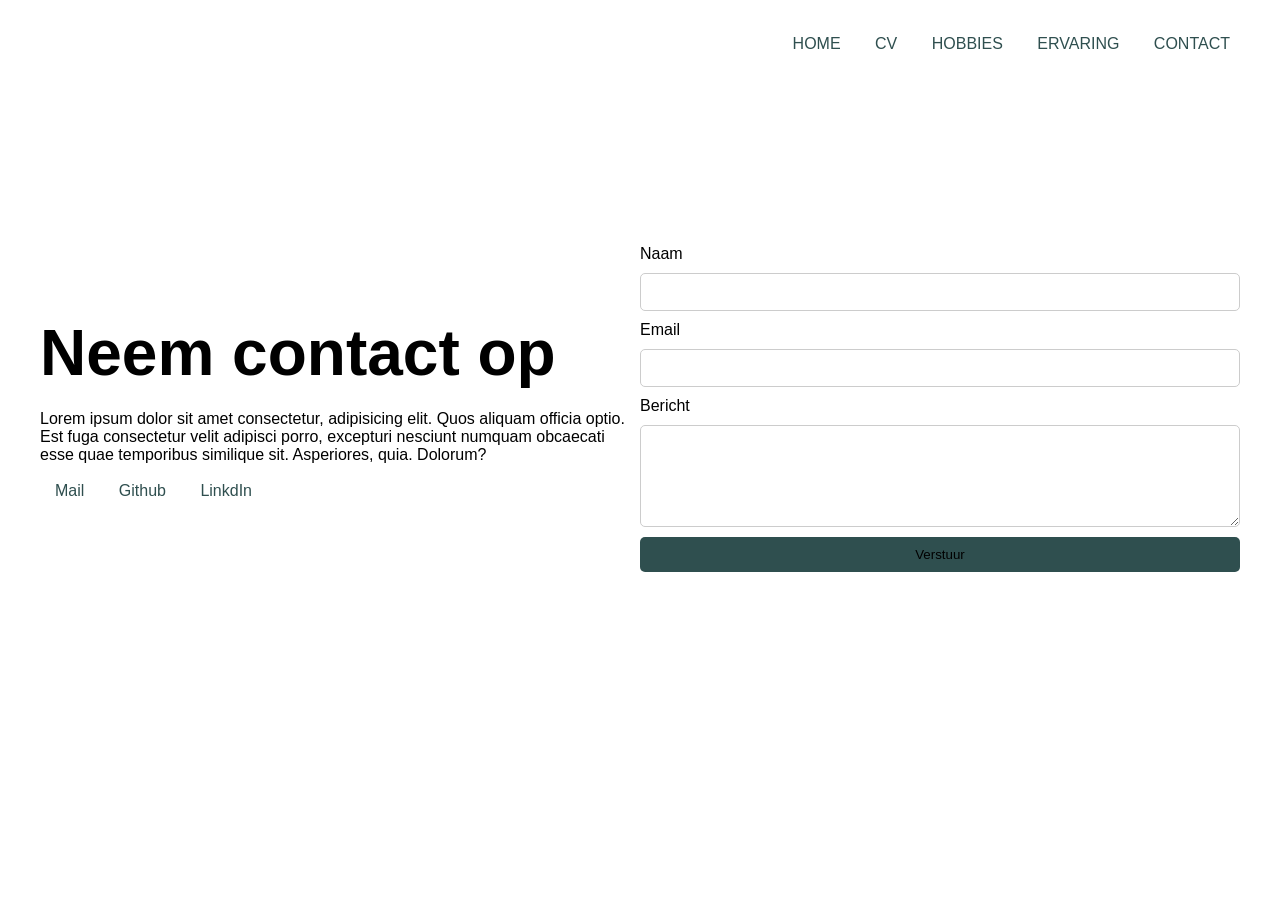
==== contact.html @ 380d9ef4 "layout contact pagina + hobby pagina" ====
<!DOCTYPE html>
<html lang="en">
<head>
    <meta charset="UTF-8">
    <meta name="viewport" content="width=device-width, initial-scale=1.0">
    <title>Document</title>
    <link rel="stylesheet" href="css/style.css">
</head>
<body>
    <header>
        <nav>
            <a href=index.html>HOME</a>
            <a href="cv.html">CV</a>
            <a href="hobby.html">HOBBIES</a>
            <a href="ervaring.html">ERVARING</a>
            <a href="contact.html">CONTACT</a>
        </nav>
    </header>

    <main>
        <div class="container">
            <div class="introductie">
                <h1>Neem contact op</h1>
                <p>Lorem ipsum dolor sit amet consectetur, adipisicing elit. Quos aliquam officia optio. Est fuga consectetur velit adipisci porro, excepturi nesciunt numquam obcaecati esse quae temporibus similique sit. Asperiores, quia. Dolorum?</p>
                <br>
                <a href="">Mail</a>
                <a href="">Github</a>
                <a href="">LinkdIn</a>
            </div>
            
            <div class="formulier">
                <form action="#" method="post">
                    <label for="naam">Naam</label>
                    <input type="text" id="naam" name="naam" required>

                    <label for="email">Email</label>
                    <input type="email" id="email" name="email" required>

                    <label for="bericht">Bericht</label>
                    <textarea id="bericht" name="bericht" rows="5" required></textarea>

                    <button type="submit">Verstuur</button>
                </form>
            </div>
        </div>
    </main>
</body>
</html>
---- css/style.css ----
*{
    font-family: Arial, Helvetica, sans-serif;
    margin: 0px;
}
p{
    margin-top: 20px;
}

h1{
    font-size: 4em;
}

.container{
    display: flex;
    align-items: center;    
    max-width: 1200px;
    margin: 0 auto;
    padding: 20px;
    height: 600px;

}

.introductie{
    flex: 1; 
}

.afbeelding{
    flex: 1;               
}

.afbeelding img{
    width: 120%;
}
header{
    padding: 15px;
    margin: 20px;
    text-align: right;
    position: sticky;
    top: 0;
}
a{
    margin: 15px;
    text-decoration: none;
    color: darkslategray;
}
a:hover{
    color: blue;
}


.formulier{
    flex: 1;
}

form{
    display: flex;
    flex-direction: column;
    gap: 10px;
}

input, textarea{
    padding: 10px;
    border: 1px solid #ccc;
    border-radius: 5px;
    font-size: 14px;
}

button{
    padding: 10px;
    background-color: darkslategray;
    border: none;
    border-radius: 5px;
    cursor: pointer;
}

button:hover{
    background-color: blue;
}
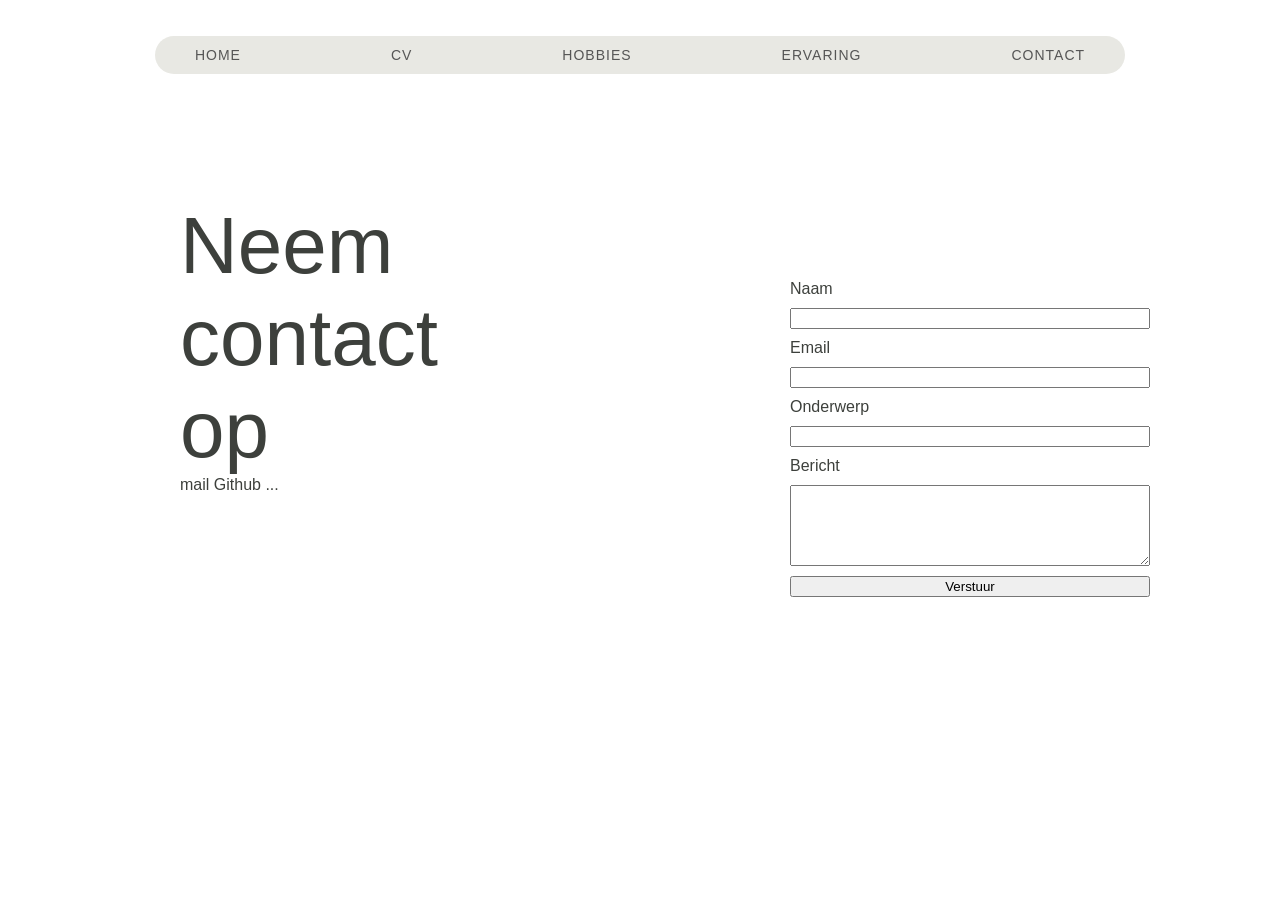
==== commit 7e58cea2: "layout contact pagina en css aanpasingen" ====
--- a/contact.html
+++ b/contact.html
@@ -1,48 +1,59 @@
-<!DOCTYPE html>
+<!doctype html>
 <html lang="en">
-<head>
-    <meta charset="UTF-8">
-    <meta name="viewport" content="width=device-width, initial-scale=1.0">
-    <title>Document</title>
-    <link rel="stylesheet" href="css/style.css">
-</head>
-<body>
+  <head>
+    <meta charset="UTF-8" />
+    <meta name="viewport" content="width=device-width, initial-scale=1.0" />
+    <title>Fleur Ceulemans</title>
+    <link rel="stylesheet" href="css/style.css" />
+  </head>
+  <body>
     <header>
-        <nav>
-            <a href=index.html>HOME</a>
-            <a href="cv.html">CV</a>
-            <a href="hobby.html">HOBBIES</a>
-            <a href="ervaring.html">ERVARING</a>
-            <a href="contact.html">CONTACT</a>
-        </nav>
+      <nav class="navbar">
+        <ul class="nav-links">
+          <li><a href="index.html">HOME</a></li>
+          <li><a href="cv.html">CV</a></li>
+          <li><a href="hobbies.html">HOBBIES</a></li>
+          <li><a href="ervaring.html">ERVARING</a></li>
+          <li><a href="contact.html">CONTACT</a></li>
+        </ul>
+      </nav>
     </header>
 
     <main>
-        <div class="container">
-            <div class="introductie">
-                <h1>Neem contact op</h1>
-                <p>Lorem ipsum dolor sit amet consectetur, adipisicing elit. Quos aliquam officia optio. Est fuga consectetur velit adipisci porro, excepturi nesciunt numquam obcaecati esse quae temporibus similique sit. Asperiores, quia. Dolorum?</p>
-                <br>
-                <a href="">Mail</a>
-                <a href="">Github</a>
-                <a href="">LinkdIn</a>
-            </div>
-            
-            <div class="formulier">
-                <form action="#" method="post">
-                    <label for="naam">Naam</label>
-                    <input type="text" id="naam" name="naam" required>
+      <div class="flex-row">
+        <div class="homepagina">
+          <h1>Neem contact op</h1>
 
-                    <label for="email">Email</label>
-                    <input type="email" id="email" name="email" required>
+          <a href="">mail</a>
+          <a href="">Github</a>
+          <a href="">...</a>
+        </div>
 
-                    <label for="bericht">Bericht</label>
-                    <textarea id="bericht" name="bericht" rows="5" required></textarea>
+        <div class="homepagina">
+          <div class="formulier">
+            <form action="#" method="post">
+              <label for="naam">Naam</label>
+              <input type="text" id="naam" name="naam" required />
 
-                    <button type="submit">Verstuur</button>
-                </form>
-            </div>
+              <label for="email">Email</label>
+              <input type="email" id="email" name="email" required />
+
+              <label for="onderwerp">Onderwerp</label>
+              <input type="text" id="onderwerp" name="onderwerp" required />
+
+              <label for="bericht">Bericht</label>
+              <textarea
+                id="bericht"
+                name="bericht"
+                rows="5"
+                required
+              ></textarea>
+
+              <button type="submit">Verstuur</button>
+            </form>
+          </div>
         </div>
+      </div>
     </main>
-</body>
-</html>+  </body>
+</html>
--- a/css/style.css
+++ b/css/style.css
@@ -1,78 +1,137 @@
-*{
-    font-family: Arial, Helvetica, sans-serif;
-    margin: 0px;
-}
-p{
-    margin-top: 20px;
+* {
+    box-sizing: border-box;
 }
 
-h1{
-    font-size: 4em;
+body {
+    font-family: Arial, Helvetica, sans-serif;
+    /*background-image: url(../images/background2.jpg); */
+    background-size: cover;
+    background-position: center;
+    color: #3D403C;
+    margin: 0;
 }
 
-.container{
-    display: flex;
-    align-items: center;    
-    max-width: 1200px;
+main {
+    padding: 60px 30px 120px;
+    max-width: 1300px;
     margin: 0 auto;
-    padding: 20px;
-    height: 600px;
-
 }
 
-.introductie{
-    flex: 1; 
+h1 {
+    font-size: 5rem;
+    font-weight: 150;
+    margin: 0;
+    color: #3D403C;
 }
 
-.afbeelding{
-    flex: 1;               
+h2 {
+    font-size: 1.6rem;
+    margin-top: 0;
+    color: #3D403C;
 }
 
-.afbeelding img{
-    width: 120%;
+p {
+    margin-top: 40px;
+    margin-bottom: 40px;
 }
-header{
-    padding: 15px;
-    margin: 20px;
-    text-align: right;
-    position: sticky;
-    top: 0;
+
+.flex-row {
+    display: flex;
+    margin-bottom: 10px;
 }
+
+.box {
+    background: #e8e8e3;
+    padding: 25px;
+    border-radius: 15px;
+}
+
+.half {
+    flex: 50%;
+    margin: 25px;
+}
+
+.volledig {
+    flex: 100%;
+    margin: 25px;
+}
+
+.homepagina {
+    flex: 50%;
+    margin-left: 150px;
+    margin-right: 100px;
+    margin-top: 30px;
+}
+
+.formulier {
+    flex: 1;
+}
+
+form {
+    display: flex;
+    flex-direction: column;
+    gap: 10px;
+    padding-top: 80px;
+}
+
+.selfie {
+    width: 90%;
+    border-radius: 40%;
+    margin-top: 50px;
+}
+
+.hobby {
+    width: 100%;
+    border-radius: 15px;
+    margin-bottom: 30px;
+}
+
+.navbar {
+  /* This centers the bar on the page */
+  display: flex;
+  justify-content: center;
+  padding: 20px;
+}
+
+.nav-links {
+  display: flex;
+  align-items: center;
+  background-color: #e8e8e3; /* Soft off-white/grey background */
+  padding: 10px 40px;
+  border-radius: 50px;
+  list-style: none;
+  gap: 150px;                 /* Adds the wide spacing between links */
+}
+
+.nav-links a {
+  text-decoration: none;
+  color: #555;               /* Muted dark grey text */
+  font-family: sans-serif;
+  font-size: 14px;
+  letter-spacing: 1px;       /* Adds that clean, spaced-out feel */
+  font-weight: 500;
+}
+
+.nav-links a:hover {
+  color: #000;               /* Darkens on hover */
+}
+
 a{
-    margin: 15px;
     text-decoration: none;
-    color: darkslategray;
+    color: #3D403C;
 }
-a:hover{
-    color: blue;
+
+@media (max-width: 860px) {
+    .nav-links {
+        gap: 40px;
+        padding: 10px 20px;
+    }
+
+    .flex-row {
+        flex-direction: column;
+    }
 }
 
 
-.formulier{
-    flex: 1;
-}
 
-form{
-    display: flex;
-    flex-direction: column;
-    gap: 10px;
-}
 
-input, textarea{
-    padding: 10px;
-    border: 1px solid #ccc;
-    border-radius: 5px;
-    font-size: 14px;
-}
-
-button{
-    padding: 10px;
-    background-color: darkslategray;
-    border: none;
-    border-radius: 5px;
-    cursor: pointer;
-}
-
-button:hover{
-    background-color: blue;
-}
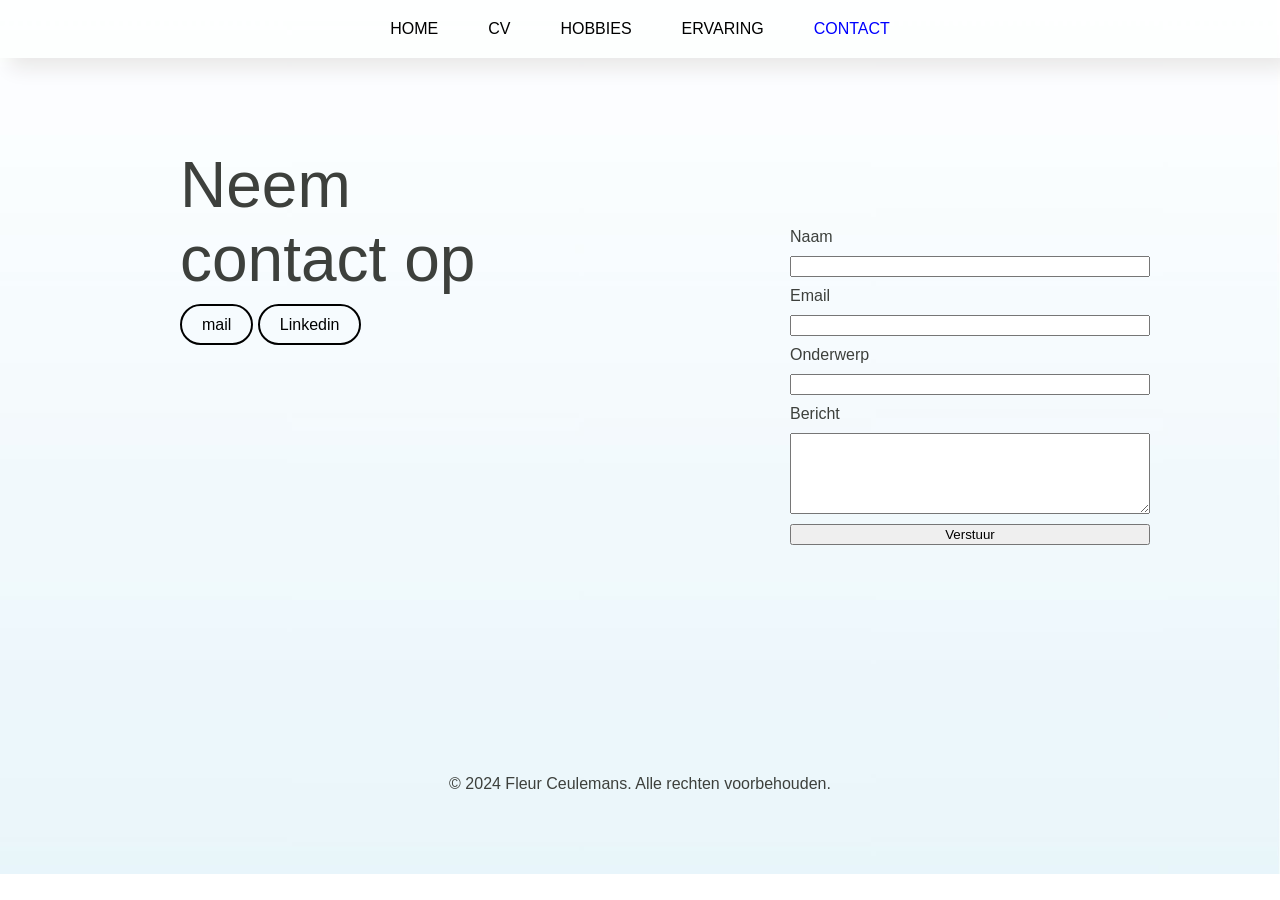
==== commit 67f05dbc: "vervanging placeholder tekst" ====
--- a/contact.html
+++ b/contact.html
@@ -5,16 +5,16 @@
     <meta name="viewport" content="width=device-width, initial-scale=1.0" />
     <title>Fleur Ceulemans</title>
     <link rel="stylesheet" href="css/style.css" />
+    <link rel="icon" type="image/x-icon" href="/images/favicon.ico">
   </head>
   <body>
     <header>
       <nav class="navbar">
-        <ul class="nav-links">
-          <li><a href="index.html">HOME</a></li>
-          <li><a href="cv.html">CV</a></li>
-          <li><a href="hobbies.html">HOBBIES</a></li>
-          <li><a href="ervaring.html">ERVARING</a></li>
-          <li><a href="contact.html">CONTACT</a></li>
+          <a href="index.html" class="navbar-item">HOME</a>
+          <a href="cv.html" class="navbar-item">CV</a>
+          <a href="hobbies.html" class="navbar-item">HOBBIES</a>
+          <a href="ervaring.html" class="navbar-item">ERVARING</a>
+          <a href="contact.html" class="navbar-item accentkleur">CONTACT</a>
         </ul>
       </nav>
     </header>
@@ -24,9 +24,8 @@
         <div class="homepagina">
           <h1>Neem contact op</h1>
 
-          <a href="">mail</a>
-          <a href="">Github</a>
-          <a href="">...</a>
+          <a href="mailto:ceulemansfleur@gmail.com" class="button">mail</a>
+          <a href="https://www.linkedin.com/in/fleur-ceulemans-17a8893b2/" class="button">Linkedin</a>
         </div>
 
         <div class="homepagina">
@@ -55,5 +54,8 @@
         </div>
       </div>
     </main>
+    <footer>
+      <p>&copy; 2024 Fleur Ceulemans. Alle rechten voorbehouden.</p>
+    </footer>
   </body>
 </html>
--- a/css/style.css
+++ b/css/style.css
@@ -4,7 +4,7 @@
 
 body {
     font-family: Arial, Helvetica, sans-serif;
-    /*background-image: url(../images/background2.jpg); */
+    background-image: url(../images/background.jpg); 
     background-size: cover;
     background-position: center;
     color: #3D403C;
@@ -18,21 +18,41 @@
 }
 
 h1 {
-    font-size: 5rem;
+    font-size: 4rem;
     font-weight: 150;
     margin: 0;
-    color: #3D403C;
+    margin-bottom: 20px;
 }
 
 h2 {
     font-size: 1.6rem;
     margin-top: 0;
-    color: #3D403C;
 }
 
 p {
     margin-top: 40px;
     margin-bottom: 40px;
+}
+a{
+    text-decoration: none;
+    color: black;
+}
+a:hover {
+    color: blue;
+}
+.button{
+    border: 2px black solid;
+    border-radius: 25px;
+    padding: 10px 20px;
+}
+.button:hover {
+    border: 2px blue solid;
+    color: blue;
+}
+footer {
+    text-align: center;
+    padding: 10px;
+    margin-top: 50px;
 }
 
 .flex-row {
@@ -41,13 +61,24 @@
 }
 
 .box {
-    background: #e8e8e3;
+    background: white;
+    padding: 25px;
+    border-radius: 15px;
+    background-color: #e8e8e3;
+}
+.schaduw{
+    box-shadow: 10px 10px 20px rgb(214, 224, 237);
+  
     padding: 25px;
     border-radius: 15px;
 }
 
 .half {
     flex: 50%;
+    margin: 25px;
+}
+.derde{
+    flex: 30%;
     margin: 25px;
 }
 
@@ -62,6 +93,15 @@
     margin-right: 100px;
     margin-top: 30px;
 }
+.homepagina-volledig{
+    flex: 100%;
+    margin-left: 150px;
+    margin-right: 100px;
+    margin-top: 60px;
+    text-align: center;
+
+}
+
 
 .formulier {
     flex: 1;
@@ -77,7 +117,7 @@
 .selfie {
     width: 90%;
     border-radius: 40%;
-    margin-top: 50px;
+    margin-top: 0px;
 }
 
 .hobby {
@@ -87,51 +127,44 @@
 }
 
 .navbar {
-  /* This centers the bar on the page */
+ 
   display: flex;
   justify-content: center;
   padding: 20px;
+  align-items: center;
+  box-shadow: 10px 10px 20px rgb(232, 231, 231);
+
 }
 
-.nav-links {
-  display: flex;
-  align-items: center;
-  background-color: #e8e8e3; /* Soft off-white/grey background */
-  padding: 10px 40px;
-  border-radius: 50px;
-  list-style: none;
-  gap: 150px;                 /* Adds the wide spacing between links */
+.navbar-item{
+    margin: 0 25px;
+}
+.navbar-item:hover {
+    color: blue;
 }
 
-.nav-links a {
-  text-decoration: none;
-  color: #555;               /* Muted dark grey text */
-  font-family: sans-serif;
-  font-size: 14px;
-  letter-spacing: 1px;       /* Adds that clean, spaced-out feel */
-  font-weight: 500;
+table {
+    width: 100%;
+    border-collapse: collapse;
+    margin-top: 25px;
 }
 
-.nav-links a:hover {
-  color: #000;               /* Darkens on hover */
+th,
+td {
+
+    padding: 14px 18px;
+    text-align: left;
 }
 
-a{
-    text-decoration: none;
-    color: #3D403C;
+caption {
+    caption-side: top;
+    margin: 20px;
+    font-size: 1.5rem;
+    font-style: bold;
+    color: black;
+    text-align: left;
 }
 
-@media (max-width: 860px) {
-    .nav-links {
-        gap: 40px;
-        padding: 10px 20px;
-    }
-
-    .flex-row {
-        flex-direction: column;
-    }
-}
-
-
-
-
+.accentkleur{
+    color: blue;
+}
